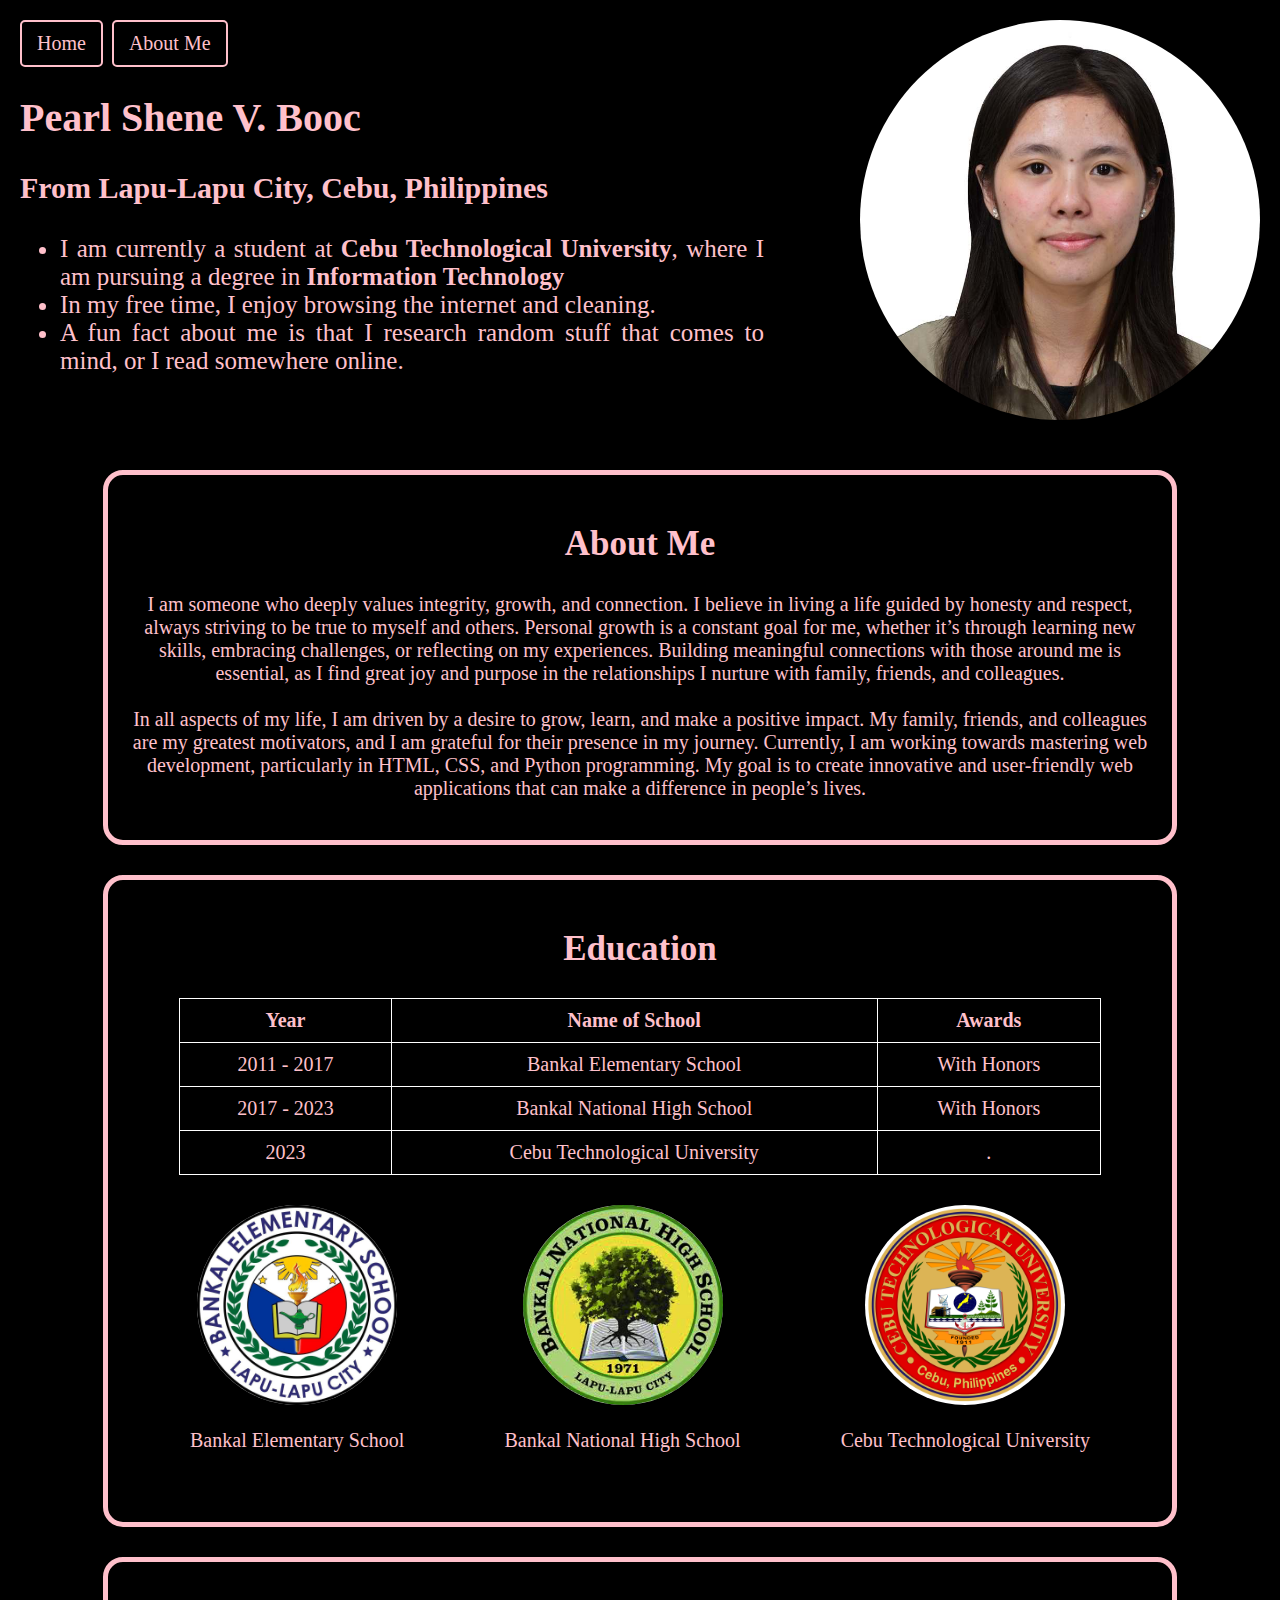
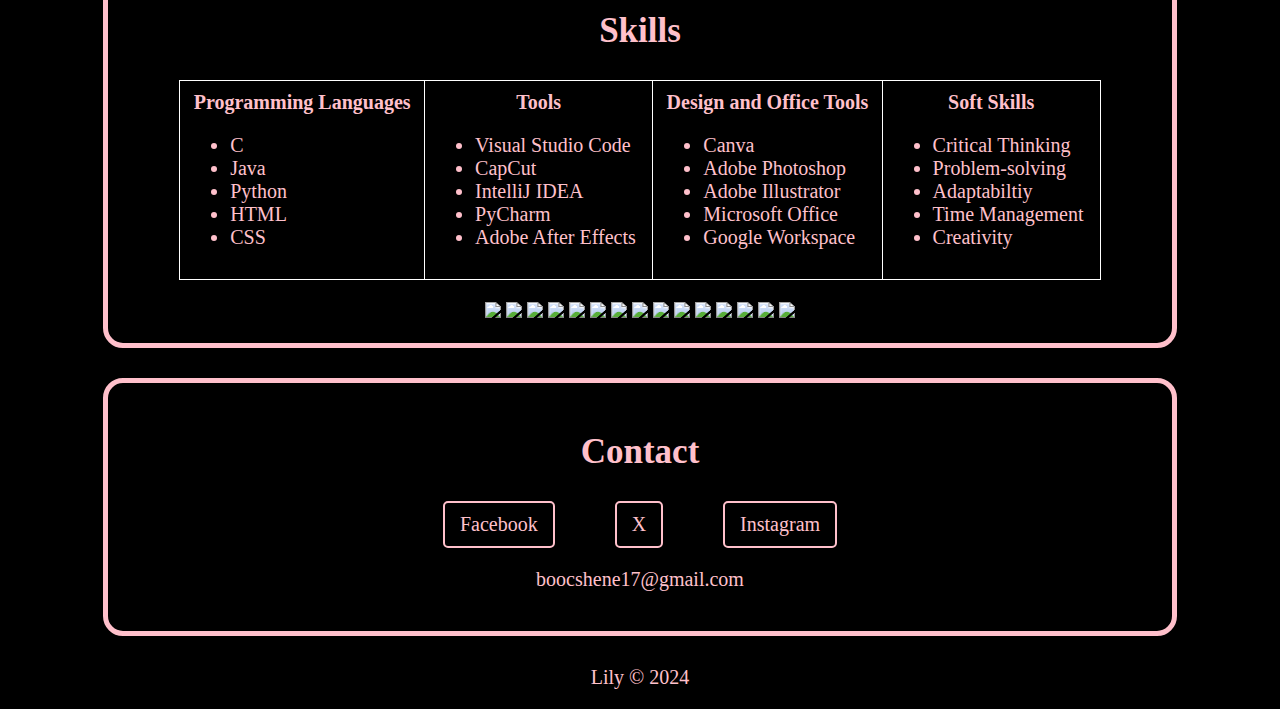
==== index.html @ 43feeb07 "Update and rename booc_pearlshene_midterm.html to index.html" ====
<!DOCTYPE html>
<html lang="en">
<head>
<meta charset="UTF-8">
<meta name="viewport" content="width=device-width, initial-scale=1.0">
<meta name="description" content="Welcome!">

<!--Open Graphs for Social Sharing-->
<meta property="og:title" content="Professional Elective 2">
<meta property="og:description" content="Activity 1 - Introduction to HTML">
<meta property="og:image" content="C:\Users\Admin\Downloads\pic.jpg"&gt;>
<meta property="og:url" content="https://www.facebook.com/shnbc"&gt;>

<!--Favicon-->
<link rel="icon" href="CTU_new_logo.png" type="image/x-icon">

<!-- Title -->
<title>CTU | Professional Elective 2</title>

<!-- CSS Files -->
<link rel="stylesheet" href="mystyle.css">
<link rel="stylesheet" href="https://cdnjs.cloudflare.com/ajax/libs/font-awesome/6.0.0-beta3/css/all.min.css">
</head>
<body>
    <!--Introduction Section-->
    <section id="introduction" class="intro">
        <div class="intro-text">
            <div class="buttons">
                <button onclick="document.getElementById('home').scrollIntoView();">Home</button>
                <button onclick="document.getElementById('about').scrollIntoView();">About Me</button>
            </div>
            <h1>Pearl Shene V. Booc</h1>
            <h3>From Lapu-Lapu City, Cebu, Philippines</h3>
            <ul>
                <li>I am currently a student at <b>Cebu Technological University</b>, where I am pursuing a degree in <b>Information Technology</b></li>
                <li>In my free time, I enjoy browsing the internet and cleaning.</li>
                <li>A fun fact about me is that I research random stuff that comes to mind, or I read somewhere online.</li>
            </ul>
        </div>
        <img src="pic.jpg" width="400">
    </section>

    <!--About Me Section-->
    <section class="section-2" id="about">
        <h2>About Me</h2>
        <p>
            I am someone who deeply values integrity, growth, and connection. I believe in living a life guided by honesty and respect, always striving to be true to myself and others. 
            Personal growth is a constant goal for me, whether it’s through learning new skills, embracing challenges, or reflecting on my experiences. 
            Building meaningful connections with those around me is essential, as I find great joy and purpose in the relationships I nurture with family, friends, and colleagues.<br><br>
            In all aspects of my life, I am driven by a desire to grow, learn, and make a positive impact. 
            My family, friends, and colleagues are my greatest motivators, and I am grateful for their presence in my journey. 
            Currently, I am working towards mastering web development, particularly in HTML, CSS, and Python programming. 
            My goal is to create innovative and user-friendly web applications that can make a difference in people’s lives.
        </p>
    </section>
    
    <!--Education Section-->
    <section class="section-2" id="education">
        <h2>Education</h2>
        <table>
            <tr>
                <td><b>Year</b></td>
                <td><b>Name of School</b></td>
                <td><b>Awards</b></td>
            </tr>
            <tr>
                <td>2011 - 2017</td>
                <td>Bankal Elementary School</td>
                <td>With Honors</td>
            </tr>
            <tr>
                <td>2017 - 2023</td>
                <td>Bankal National High School</td>
                <td>With Honors</td>
            </tr>
            <tr>
                <td>2023</td>
                <td>Cebu Technological University</td>
                <td>.</td>
            </tr>
        </table>
        <div class="image-container">
            <div class="image-item">
                <img src="bes.png" class="responsive-image">
                <p>Bankal Elementary School</p>
            </div>
            <div class="image-item">
                <img src="bnhs.png" class="responsive-image">
                <p>Bankal National High School</p>
            </div>
            <div class="image-item">
                <img src="CTU_new_logo.png" class="responsive-image">
                <p>Cebu Technological University</p>
            </div>
        </div>
    </section>
    
    <!--Skills Section-->
    <section class="section-2" id="skills" class="skills">
        <h2>Skills</h2>
        <table>
            <tr>
                <td>
                    <b>Programming Languages</b><br>
                    <ul class="ul-1">
                        <li>C</li>
                        <li>Java</li>
                        <li>Python</li>
                        <li>HTML</li>
                        <li>CSS</li>
                    </ul>
                </td>
                <td>
                    <b>Tools</b><br>
                    <ul class="ul-1">
                        <li>Visual Studio Code</li>
                        <li>CapCut</li>
                        <li>IntelliJ IDEA</li>
                        <li>PyCharm</li>
                        <li>Adobe After Effects</li>
                    </ul>
                </td>
                <td>
                    <b>Design and Office Tools</b><br>
                    <ul class="ul-1">
                        <li>Canva</li>
                        <li>Adobe Photoshop</li>
                        <li>Adobe Illustrator</li>
                        <li>Microsoft Office</li>
                        <li>Google Workspace</li>
                    </ul>
                </td>
                <td>
                    <b>Soft Skills</b><br>
                    <ul class="ul-1">
                        <li>Critical Thinking</li>
                        <li>Problem-solving</li>
                        <li>Adaptabiltiy</li>
                        <li>Time Management</li>
                        <li>Creativity</li>
                    </ul>
                </td>
            </tr>
        </table>
        <p class="p-1">
            <img src="logo\The_C_Programming_Language_logo.svg" width="20"> <img src="logo\Python-logo-notext.svg" width="20"> <img src="logo\java.svg" width="20">
            <img src="logo\html.svg" width="20"> <img src="logo\css.svg" width="20"> <img src="logo\vscode.svg" width="20">
            <img src="logo\capcut.svg" width="20"> <img src="logo\ij.png" width="20"> <img src="logo\pycharm.png" width="20">
            <img src="logo\ae.svg" width="20"> <img src="logo\canva.svg" width="50"> <img src="logo\ap.svg" width="20">
            <img src="logo\ai.svg" width="20"> <img src="logo\msoffice.svg" width="60"> <img src="logo\gw.svg" width="130">
        </p>
    </section>
    
    <!--Contact Section-->
    <section class="section-2" id="contact">
        <h2>Contact</h2>
        <div class="flex-container">
            <a href="https://www.facebook.com/shnbc" class="border-link">Facebook</a>
            <a href="https://x.com/strawhatspider/" class="border-link">X</a>
            <a href="https://www.instagram.com/seashene/" class="border-link">Instagram</a>
        </div>
        <p>boocshene17@gmail.com</p>
    </section>
    <p>Lily © 2024</p>
</body>
</html>
---- mystyle.css ----
body {
    font-family: 'Times New Roman', Times, serif;
    margin: 0;
    padding: 0;
    background-color: black;
    background-repeat: no-repeat;
    background-size: cover;
    color: pink;
}

h1 {
    font-size: 40px;
}

h3 {
    font-size: 30px;
}

p {
    color: pink;
    text-align: center;
    font-size: 20px;
}

.intro {
    display: flex;
    justify-content: space-between;
    padding: 20px;
    background-color: black;
}

.intro-text {
    width: 60%;
}

.intro img {
    border-radius: 300px;
}

.buttons {
    margin-bottom: 10px;
}

button {
    background-color: black;
    font-family:'Times New Roman', Times, serif;
    font-size: 20px;
    color: pink;
    border: 2px solid pink;
    padding: 10px 15px;
    border-radius: 5px;
    cursor: pointer;
    transition: background-color 0.3s;
    margin-right: 5px;
}

button:hover {
    background-color: white;
}

section {
    background-color: black;
    background-size: contain;
    margin: 0 auto;
    padding: 20px;
}

.section-2 {
    width: 80%;
    margin: 30px auto;
    border: 5px solid pink;
    border-radius: 20px;
}
h2 {
    color: pink;
    text-align: center;
    font-size: 35px;
}

ul {
    text-align: justify;
    font-size: 25px;
}

.ul-1 {
    text-align: left;
    font-size: 20px;
}

.skills img {
    width: 50px;
    margin: 10px;
}

@media (max-width: 768px) {
    .intro {
        flex-direction: column;
        align-items: flex-start;
    }
    .intro-text {
        width: 100%;
        text-align: center;
    }
}

table {
    width: 90%; 
    border-collapse: collapse; 
    margin: 20px auto; 
    font-size: 20px;
    color: pink;
}

td {
    border: 1px solid #fff; 
    padding: 10px; 
    text-align: center; 
    background-color: black    
}

.td-1 {
    font-size: 20px;
}

td:nth-child(even) {
    background-color: black;
}

.image-container {
    display: flex; 
    justify-content: space-around; 
    align-items: center; 
    flex-wrap: wrap; 
    margin: 20px auto; 
    max-width: 1000px; 
}

.image-item {
    text-align: center; 
    margin: 10px;
}

.responsive-image {
    width: 200px; 
    height: auto; 
    border-radius: 50%;
}

.p-1 {
    margin: 0 auto;
}

.flex-container {
    display: flex; 
    justify-content: center; 
    margin-top: 20px; 
}

.border-link {
    display: inline-block;
    margin: 0 30px;
    padding: 10px 15px;
    border: 2px solid pink;
    border-radius: 5px;
    color: pink;
    text-decoration: none;
    transition: background-color 0.3s ease, color 0.3s ease;
    font-size: 20px;
}

.border-link:hover {
    background-color: pink;
    color: #fff;
}
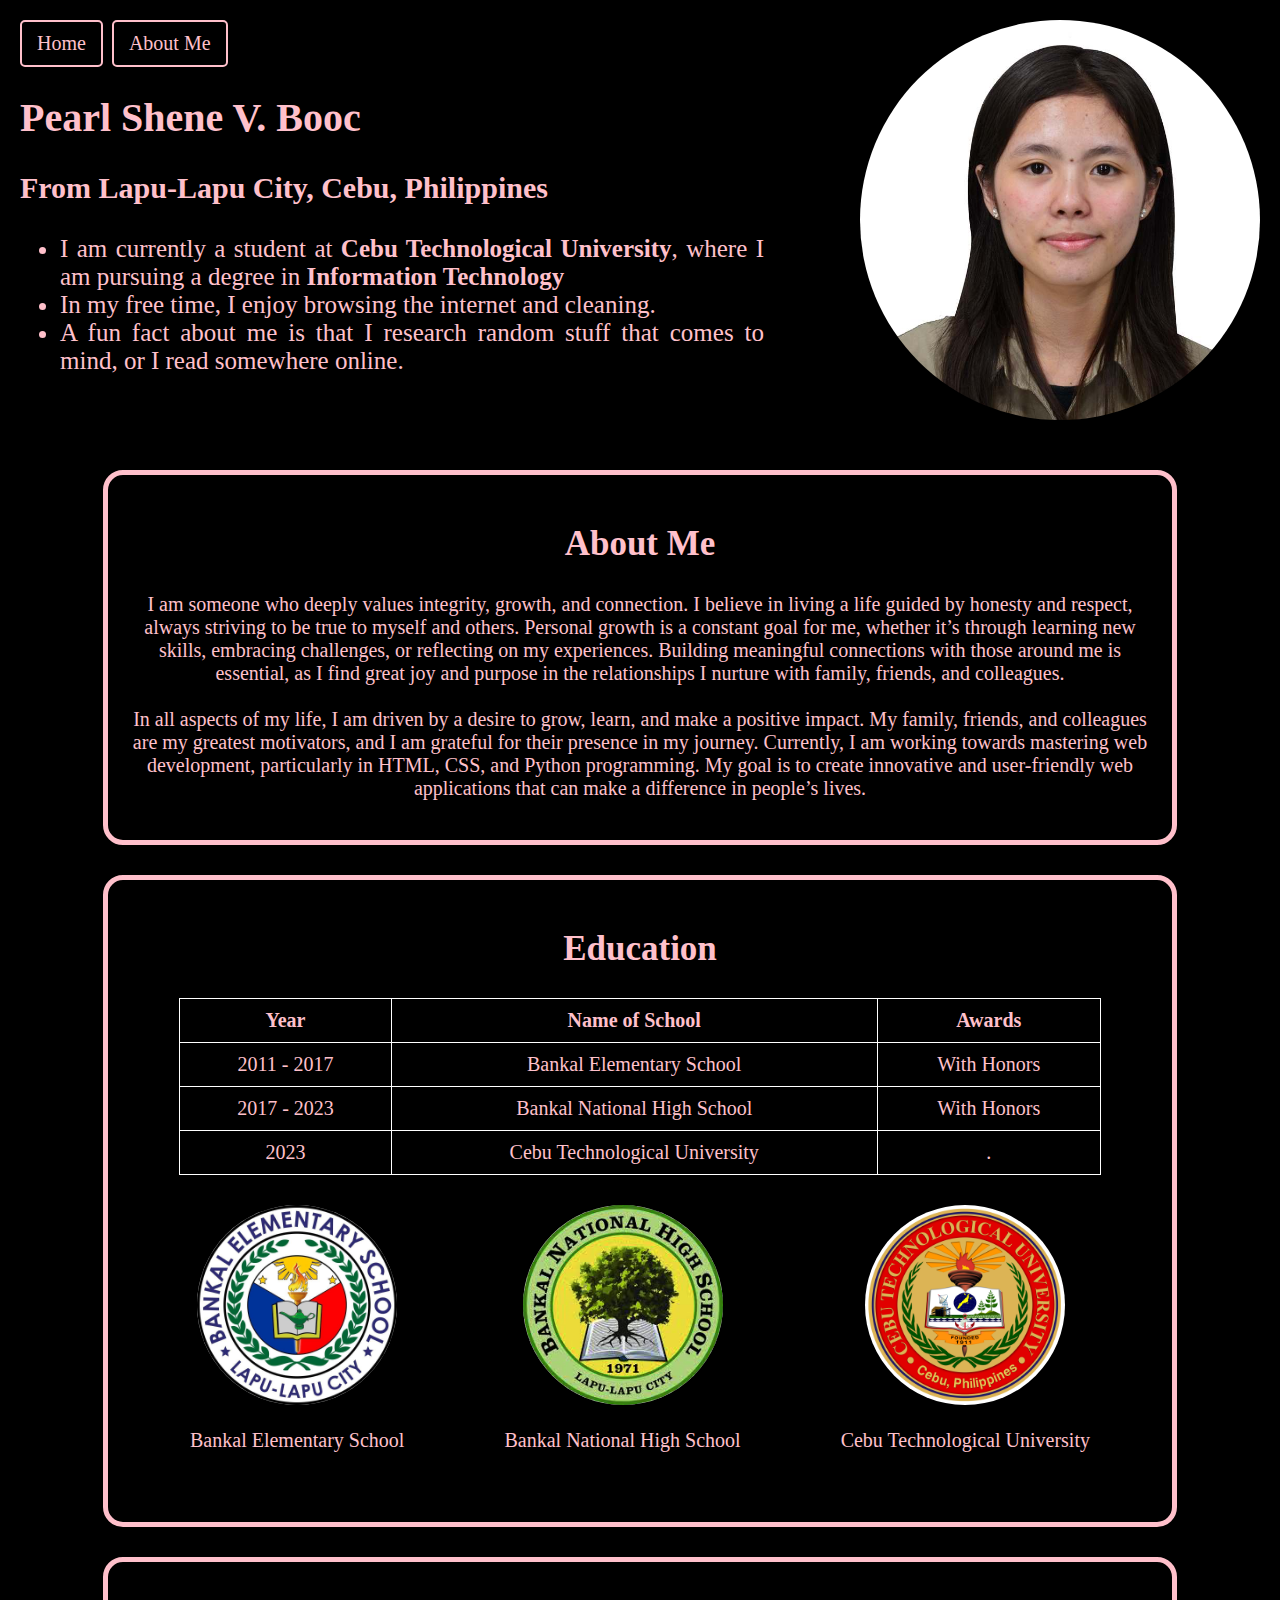
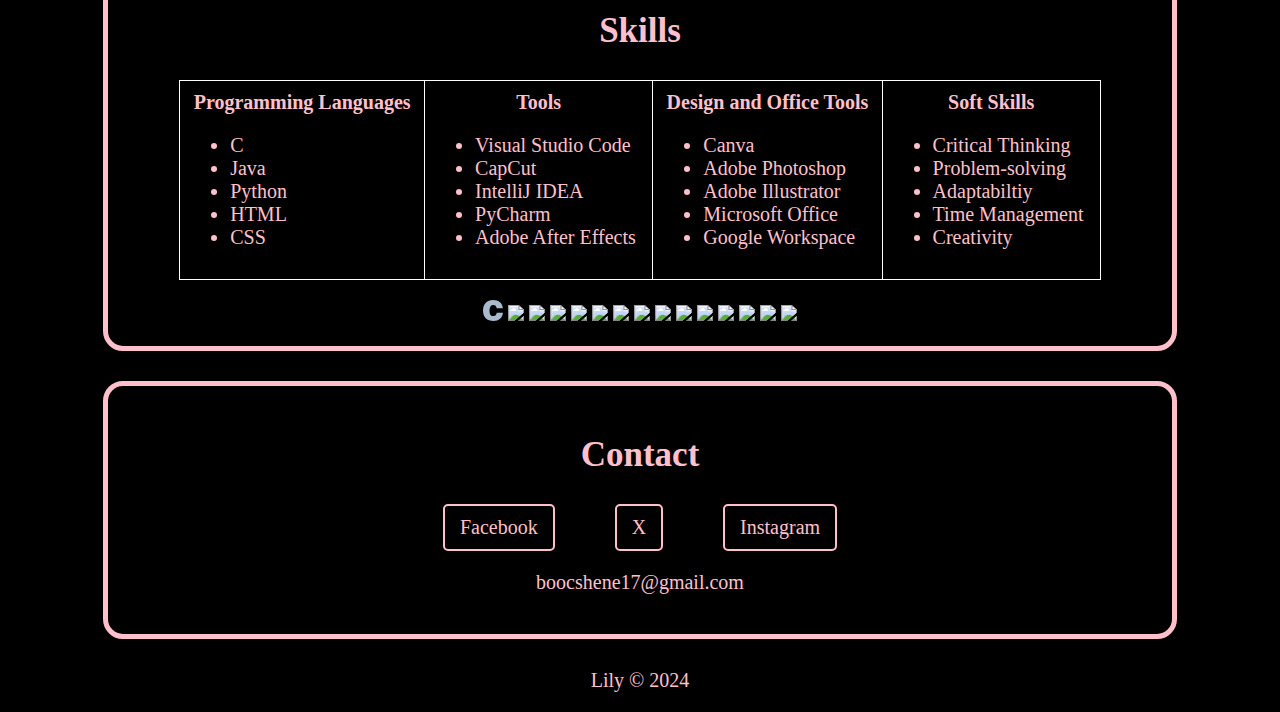
==== commit f2e5d67b: "Update index.html" ====
--- a/index.html
+++ b/index.html
@@ -143,7 +143,7 @@
             </tr>
         </table>
         <p class="p-1">
-            <img src="logo\The_C_Programming_Language_logo.svg" width="20"> <img src="logo\Python-logo-notext.svg" width="20"> <img src="logo\java.svg" width="20">
+            <img src="The_C_Programming_Language_logo.svg" width="20"> <img src="logo\Python-logo-notext.svg" width="20"> <img src="logo\java.svg" width="20">
             <img src="logo\html.svg" width="20"> <img src="logo\css.svg" width="20"> <img src="logo\vscode.svg" width="20">
             <img src="logo\capcut.svg" width="20"> <img src="logo\ij.png" width="20"> <img src="logo\pycharm.png" width="20">
             <img src="logo\ae.svg" width="20"> <img src="logo\canva.svg" width="50"> <img src="logo\ap.svg" width="20">
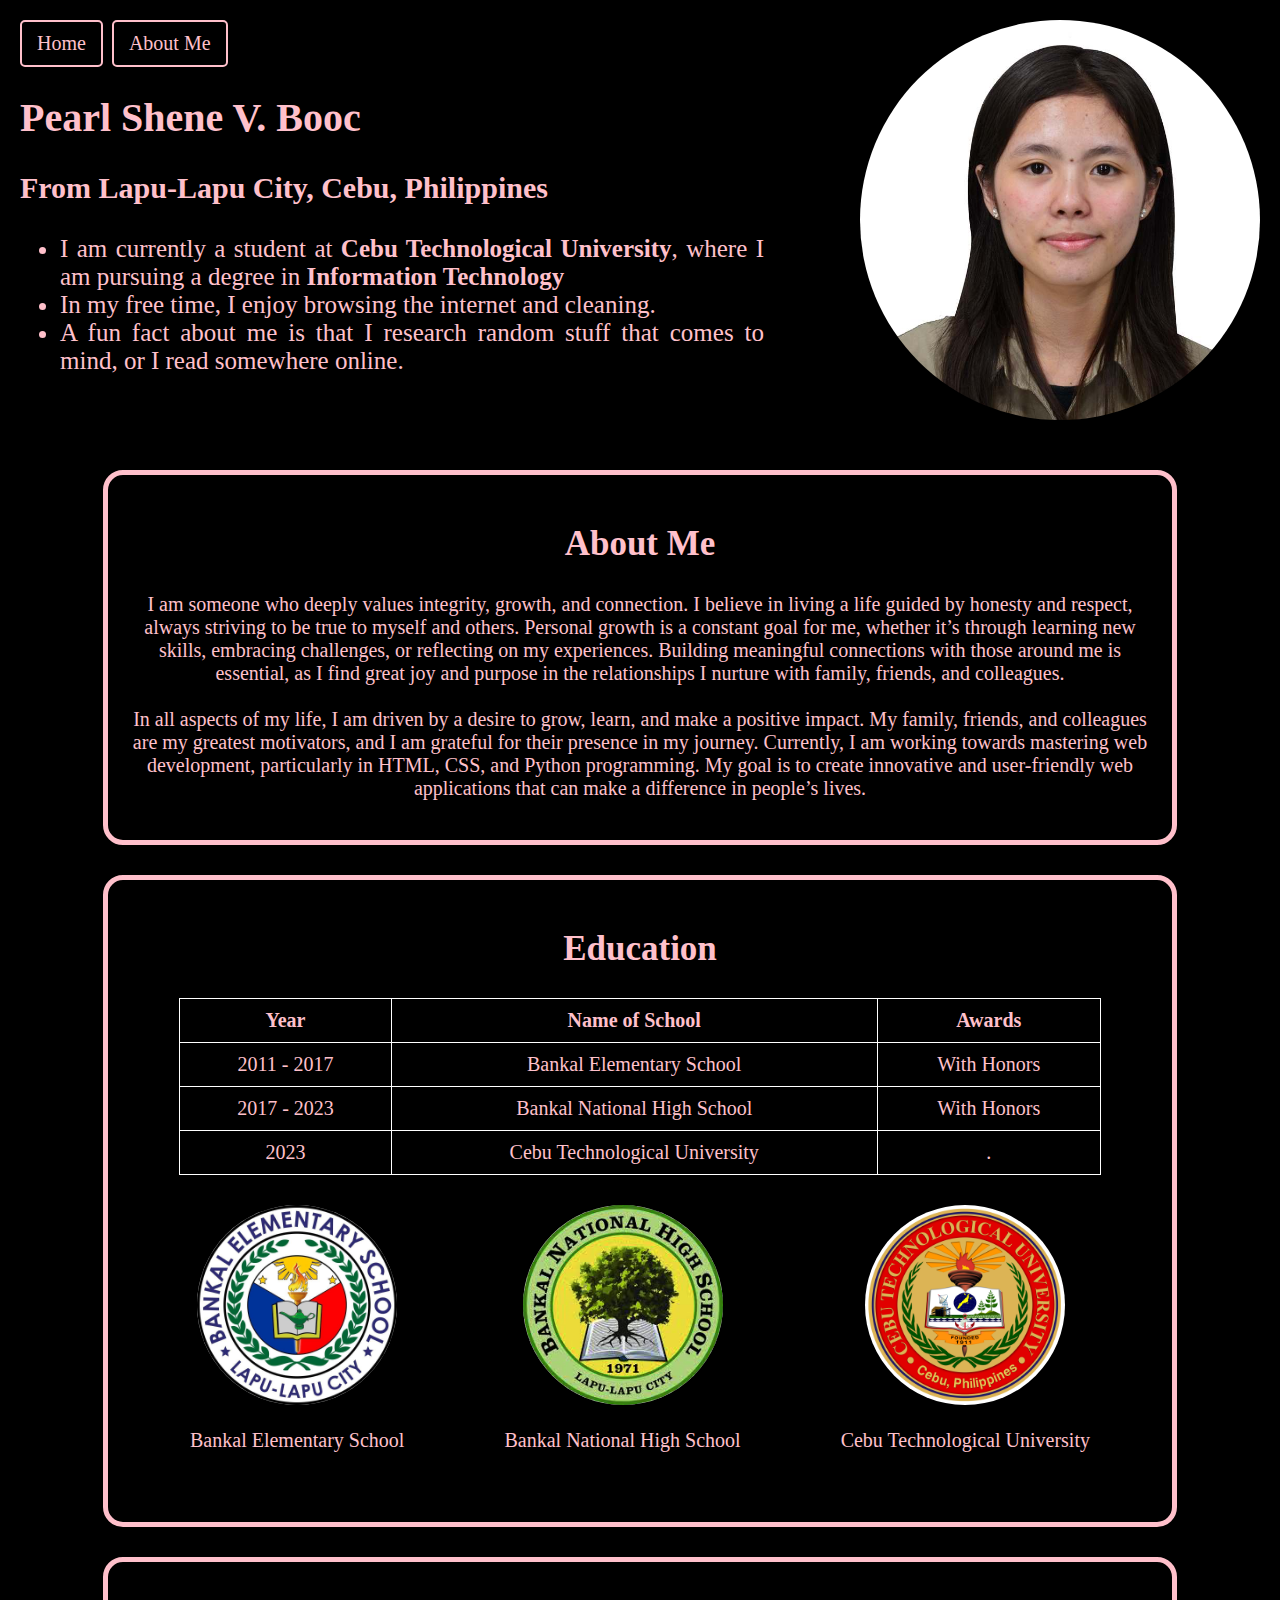
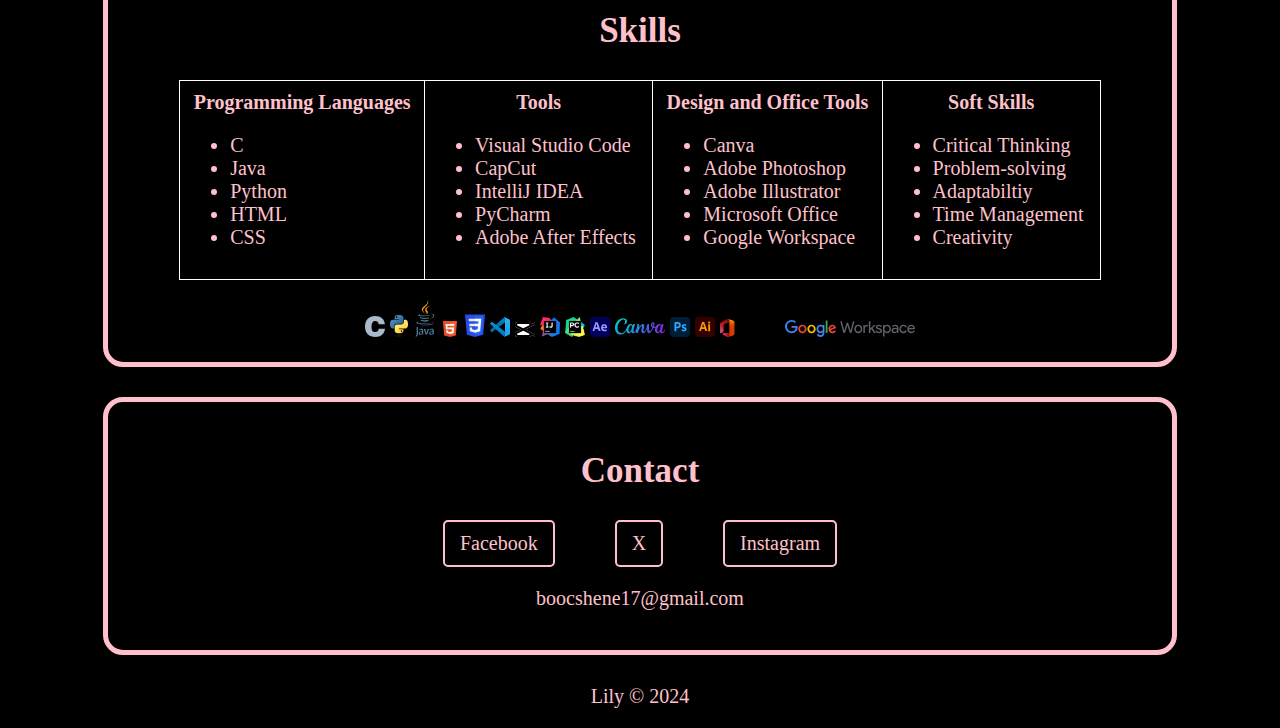
==== commit 174ad978: "Update index.html" ====
--- a/index.html
+++ b/index.html
@@ -143,11 +143,11 @@
             </tr>
         </table>
         <p class="p-1">
-            <img src="The_C_Programming_Language_logo.svg" width="20"> <img src="logo\Python-logo-notext.svg" width="20"> <img src="logo\java.svg" width="20">
-            <img src="logo\html.svg" width="20"> <img src="logo\css.svg" width="20"> <img src="logo\vscode.svg" width="20">
-            <img src="logo\capcut.svg" width="20"> <img src="logo\ij.png" width="20"> <img src="logo\pycharm.png" width="20">
-            <img src="logo\ae.svg" width="20"> <img src="logo\canva.svg" width="50"> <img src="logo\ap.svg" width="20">
-            <img src="logo\ai.svg" width="20"> <img src="logo\msoffice.svg" width="60"> <img src="logo\gw.svg" width="130">
+            <img src="The_C_Programming_Language_logo.svg" width="20"> <img src="Python-logo-notext.svg" width="20"> <img src="java.svg" width="20">
+            <img src="html.svg" width="20"> <img src="css.svg" width="20"> <img src="vscode.svg" width="20">
+            <img src="capcut.svg" width="20"> <img src="ij.png" width="20"> <img src="pycharm.png" width="20">
+            <img src="ae.svg" width="20"> <img src="canva.svg" width="50"> <img src="ap.svg" width="20">
+            <img src="ai.svg" width="20"> <img src="msoffice.svg" width="60"> <img src="gw.svg" width="130">
         </p>
     </section>
     
